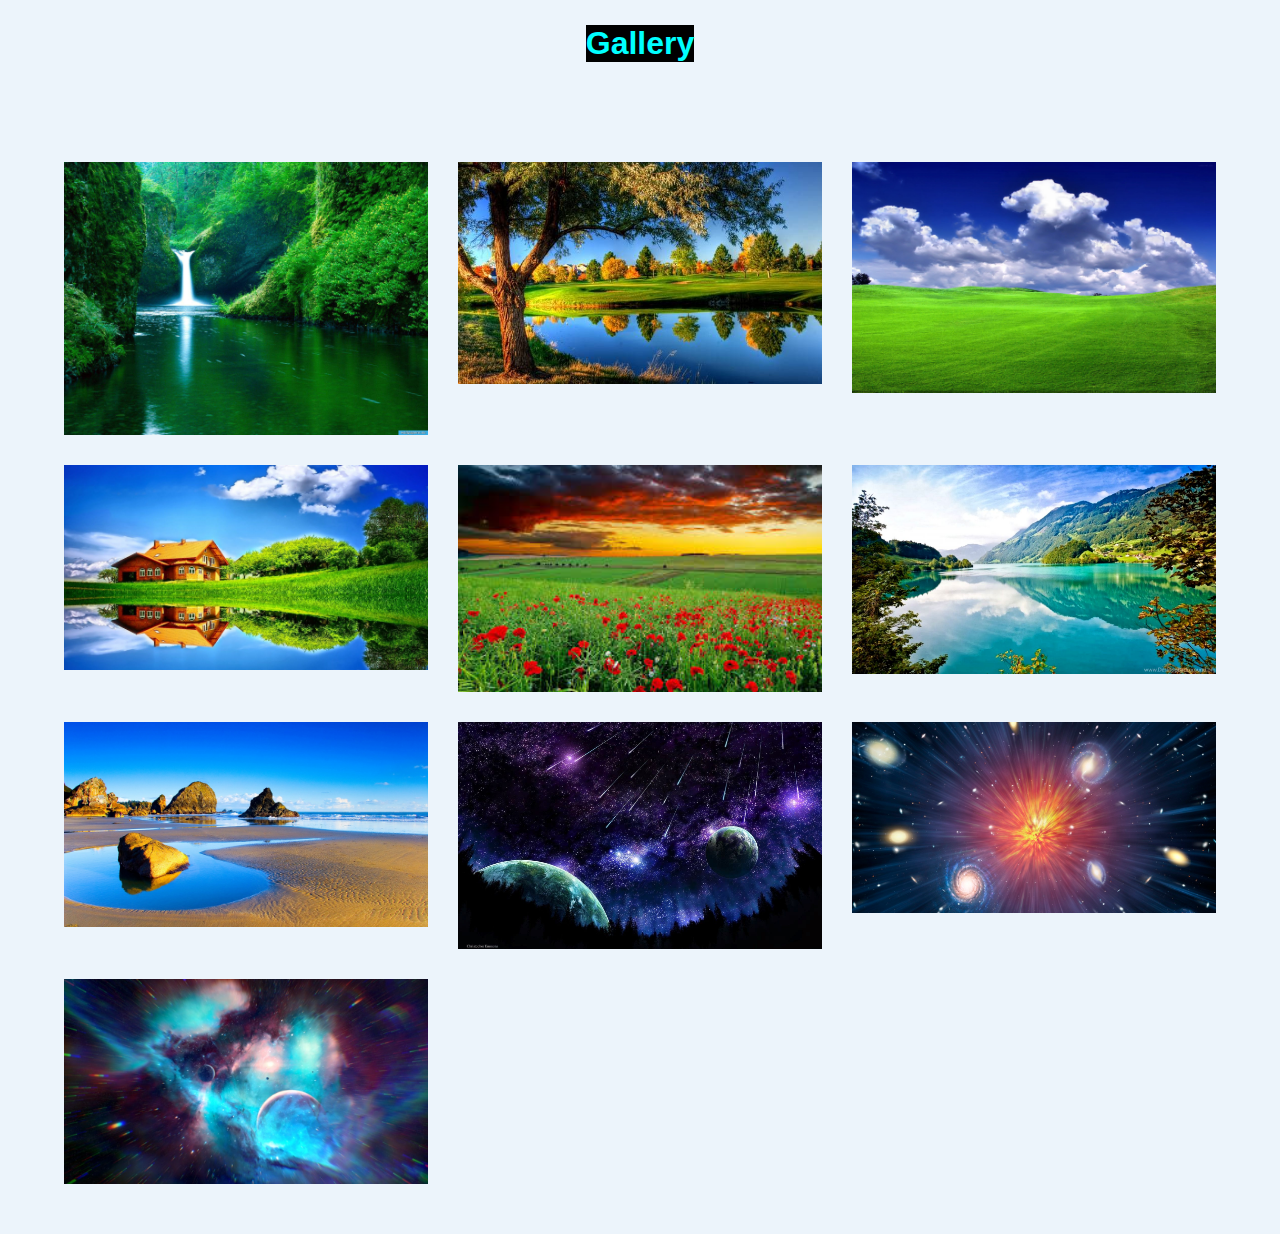
==== index.html @ 7df037d6 "first commit" ====
<!DOCTYPE html>
<html lang="en">

<head>
    <meta charset="UTF-8">
    <meta http-equiv="X-UA-Compatible" content="IE=edge">
    <link rel="stylesheet" href="style.css">
    <meta type="description" content="This is my gallery testing purposes">
    <meta name="viewport" content="width=device-width, initial-scale=1.0">
    <link rel="stylesheet" href="https://pro.fontawesome.com/releases/v5.10.0/css/all.css"
        integrity="sha384-AYmEC3Yw5cVb3ZcuHtOA93w35dYTsvhLPVnYs9eStHfGJvOvKxVfELGroGkvsg+p" crossorigin="anonymous" />
    <title>Efty's Gallery</title>
    <script defer src="script.js"></script>
</head>

<body>
    <div class="full-img" id="fullImgBox">
        <img src="img/1.jpg" id="fullImg">
        <span onclick="closeFullImg()"><i class="fas fa-times"></i></span>
    </div>
    <div class="text-area">
        <div class="text">
            <h1>Gallery</h1>
        </div>
        <div class="icon">
            <button onclick="toggle()"><i class="fas fa-cloud-moon"></i></button>
        </div>
    </div>
    <div class="img-gallery">
        <img src="img/1.jpg" onclick="openFullImg(this.src)">
        <img src="img/2.jpg" onclick="openFullImg(this.src)">
        <img src="img/3.jpg" onclick="openFullImg(this.src)">
        <img src="img/4.jpg" onclick="openFullImg(this.src)">
        <img src="img/5.jpg" onclick="openFullImg(this.src)">
        <img src="img/6.jpg" onclick="openFullImg(this.src)">
        <img src="img/7.jpg" onclick="openFullImg(this.src)">
        <img src="img/8.jpg" onclick="openFullImg(this.src)">
        <img src="img/9.jpg" onclick="openFullImg(this.src)">
        <img src="img/10.jpg" onclick="openFullImg(this.src)">
    </div>
</body>

</html>
---- style.css ----
* {
    margin: 0;
    padding: 0;
    font-family: sans-serif;
    box-sizing: border-box;
}

body {
    background: #ecf4fb;
    transition: .3s;
}

.img-gallery {
    width: 90%;
    margin: 100px auto 50px;
    display: grid;
    grid-template-columns: repeat(auto-fit, minmax(350px, 1fr));
    grid-gap: 30px;
}

.img-gallery img {
    width: 100%;
    cursor: pointer;
    transition: 0.5s;
}

.img-gallery img:hover {
    transform: scale(0.8) rotate(15deg);
    border-radius: 20px;
    box-shadow: 0 32px 75px rgba(68, 77, 136, 0.2);
}

.full-img {
    width: 100%;
    height: 100vh;
    background: rgba(0, 0, 0, 0.9);
    position: fixed;
    top: 0;
    left: 0;
    display: none;
    align-items: center;
    justify-content: center;
    z-index: 100;
}

.full-img img {
    width: 90%;
    max-width: 500px;
}

.full-img span {
    position: absolute;
    top: 5%;
    right: 5%;
    font-size: 30px;
    color: #fff;
    cursor: pointer;
}

.text-area {
    display: flex;
    align-items: center;
    justify-content: center;
}

.text {
    margin-top: 25px;
    width: 300px;
    display: flex;
    align-items: center;
    justify-content: center;
}

.text h1 {
    color: aqua;
    background-color: rgb(0, 0, 0);
}

.icon i {
    font-size: 40px;
    cursor: pointer;
    color: rgb(133, 130, 130);
}

.icon i:hover {
    color: gold;
}

.dark-mode {
    background-color: #000;
    color: #fff;
}

button {
    border: none;
    outline: none;
    background: none;
}

@media (max-width: 768px) {
    .img-gallery {
        width: 90%;
        margin: 100px auto 50px;
        display: grid;
        grid-template-columns: repeat(auto-fit, minmax(250px, 1fr));
        grid-gap: 30px;
    }

    .img-gallery img {
        width: 100%;
    }
}
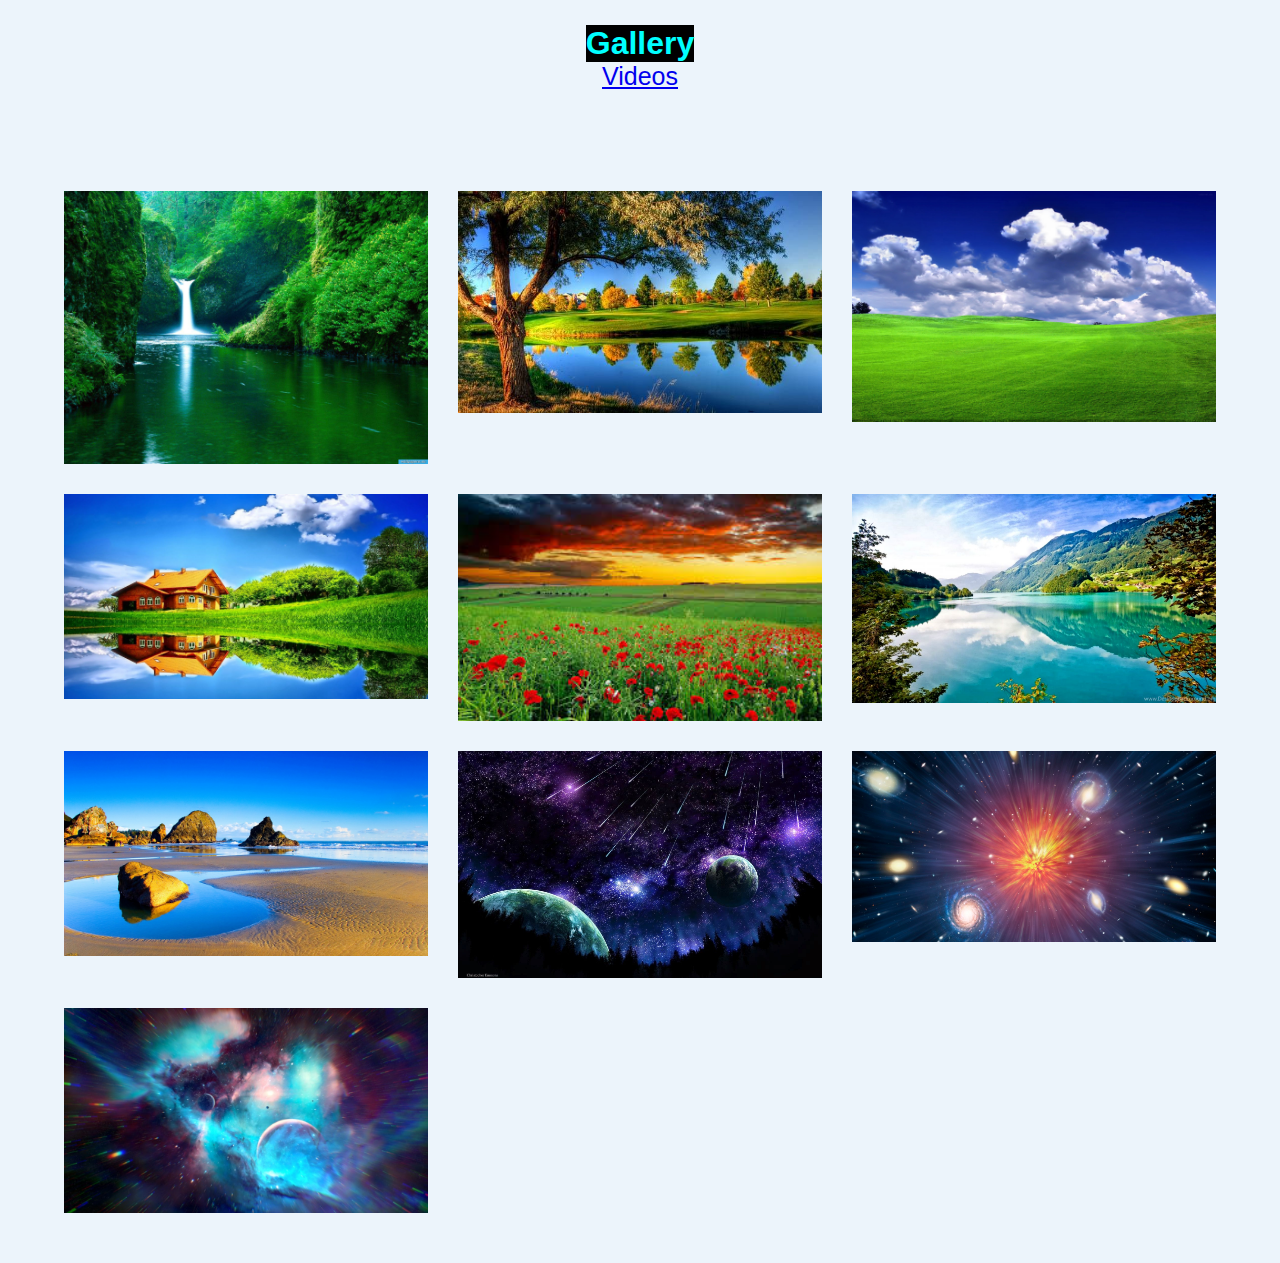
==== commit f0a52349: "video gallery added (video player problem)" ====
--- a/index.html
+++ b/index.html
@@ -21,6 +21,7 @@
     <div class="text-area">
         <div class="text">
             <h1>Gallery</h1>
+            <a href="video.html">Videos</a>
         </div>
         <div class="icon">
             <button onclick="toggle()"><i class="fas fa-cloud-moon"></i></button>
--- a/style.css
+++ b/style.css
@@ -67,8 +67,13 @@
     margin-top: 25px;
     width: 300px;
     display: flex;
+    flex-direction: column;
     align-items: center;
     justify-content: center;
+}
+
+.text a {
+    font-size: 25px;
 }
 
 .text h1 {
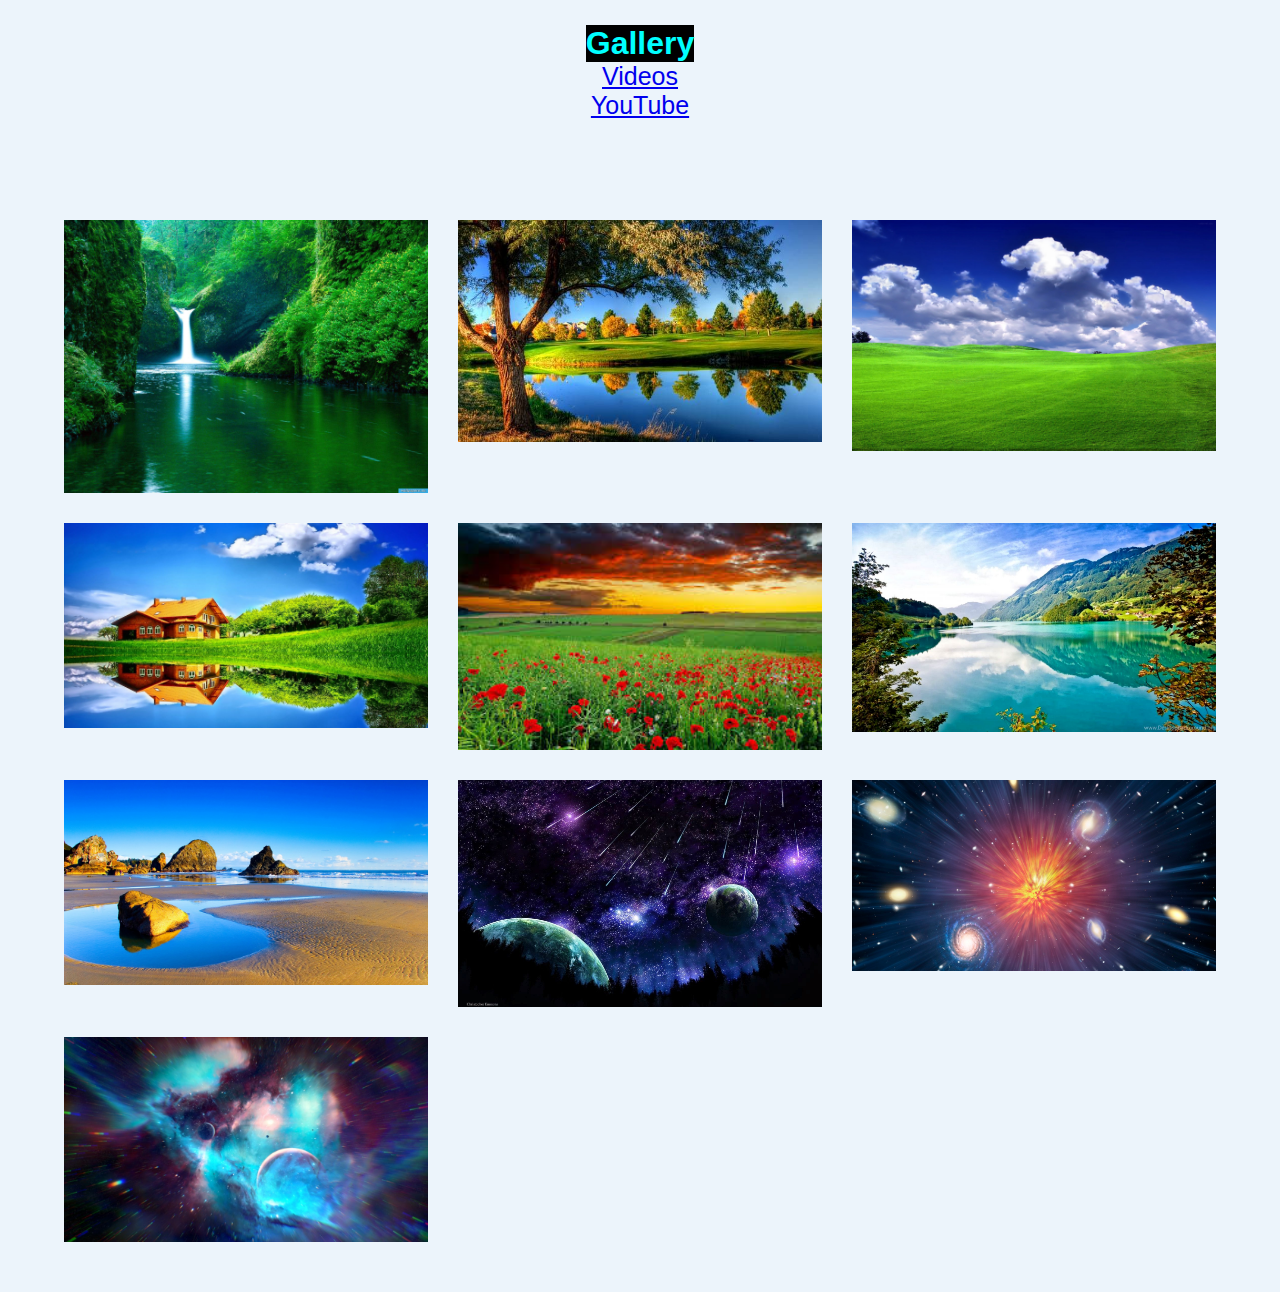
==== commit 6300a588: "3 sites linked with each other" ====
--- a/index.html
+++ b/index.html
@@ -22,6 +22,7 @@
         <div class="text">
             <h1>Gallery</h1>
             <a href="video.html">Videos</a>
+            <a href="YT.html">YouTube</a>
         </div>
         <div class="icon">
             <button onclick="toggle()"><i class="fas fa-cloud-moon"></i></button>
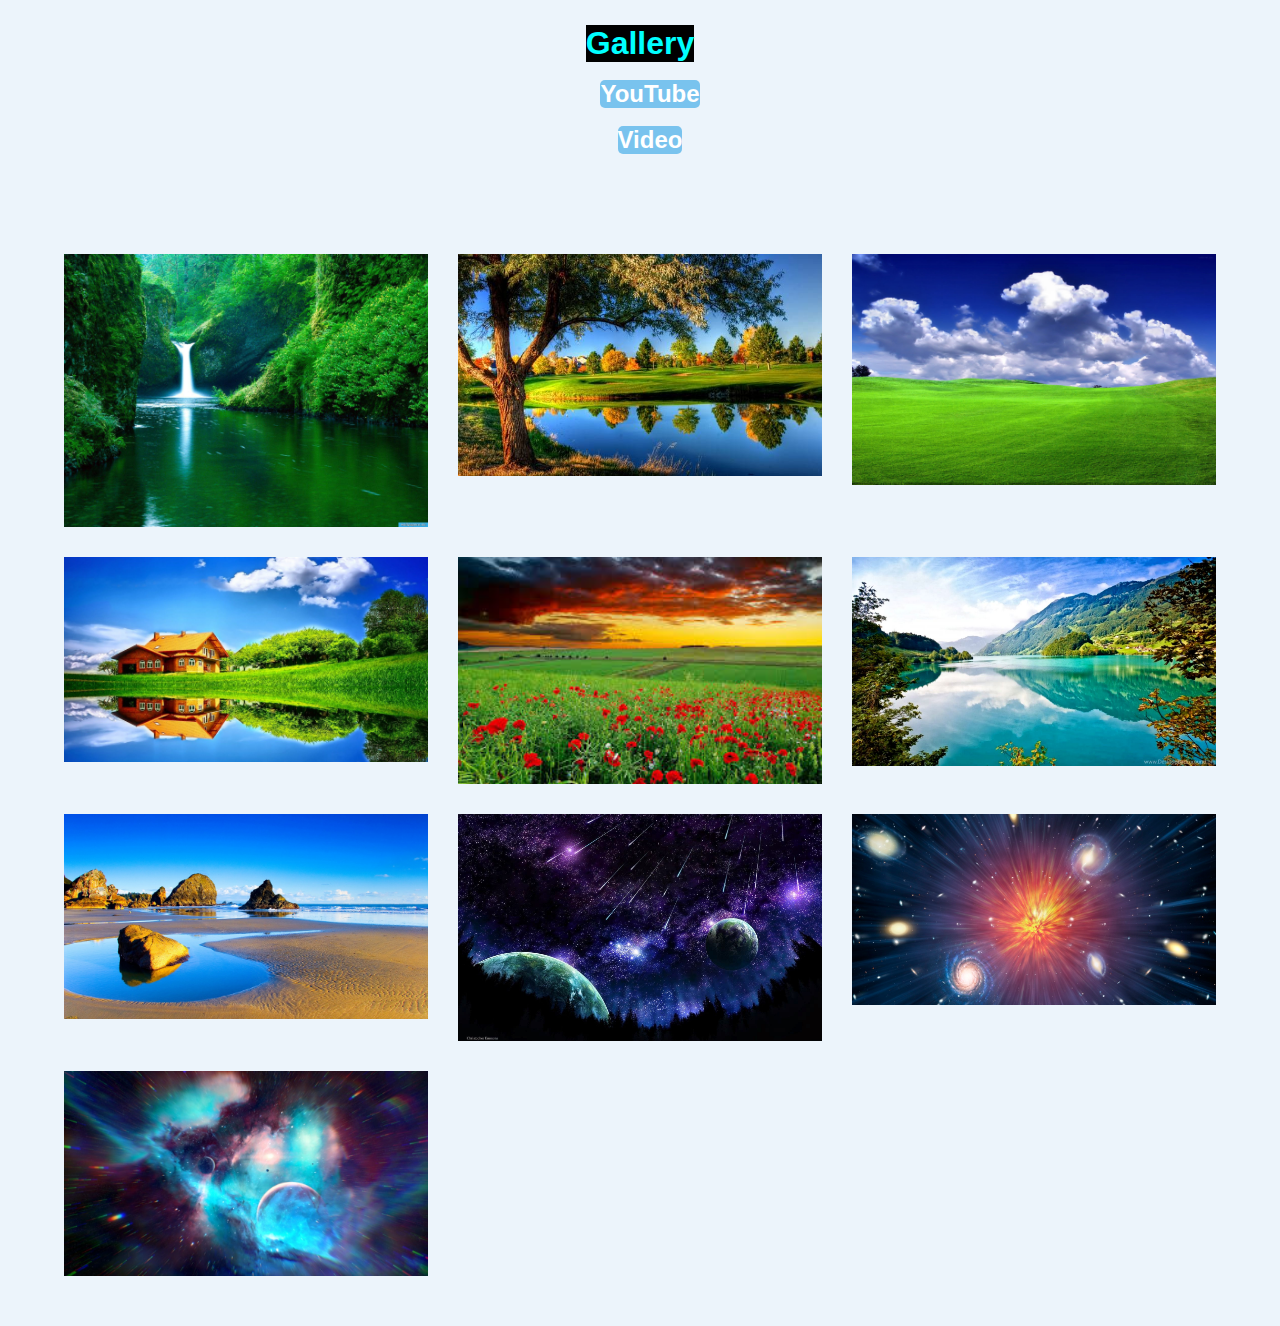
==== commit b2e029e3: "anda video added" ====
--- a/index.html
+++ b/index.html
@@ -20,9 +20,9 @@
     </div>
     <div class="text-area">
         <div class="text">
-            <h1>Gallery</h1>
-            <a href="video.html">Videos</a>
-            <a href="YT.html">YouTube</a>
+            <h1>Gallery</h1><br>
+            <a href="YT.html">YouTube</a><BR>
+            <a href="video.html">Video</a>
         </div>
         <div class="icon">
             <button onclick="toggle()"><i class="fas fa-cloud-moon"></i></button>
--- a/style.css
+++ b/style.css
@@ -73,7 +73,17 @@
 }
 
 .text a {
-    font-size: 25px;
+    text-decoration: none;
+    font-weight: bolder;
+    margin-left: 20px;
+    background-color: rgb(121, 195, 238);
+    color: white;
+    font-size: 1.5rem;
+    border-radius: 5px;
+}
+.text a:hover{
+    color:rgb(121, 195, 238);
+    background-color: white;
 }
 
 .text h1 {
